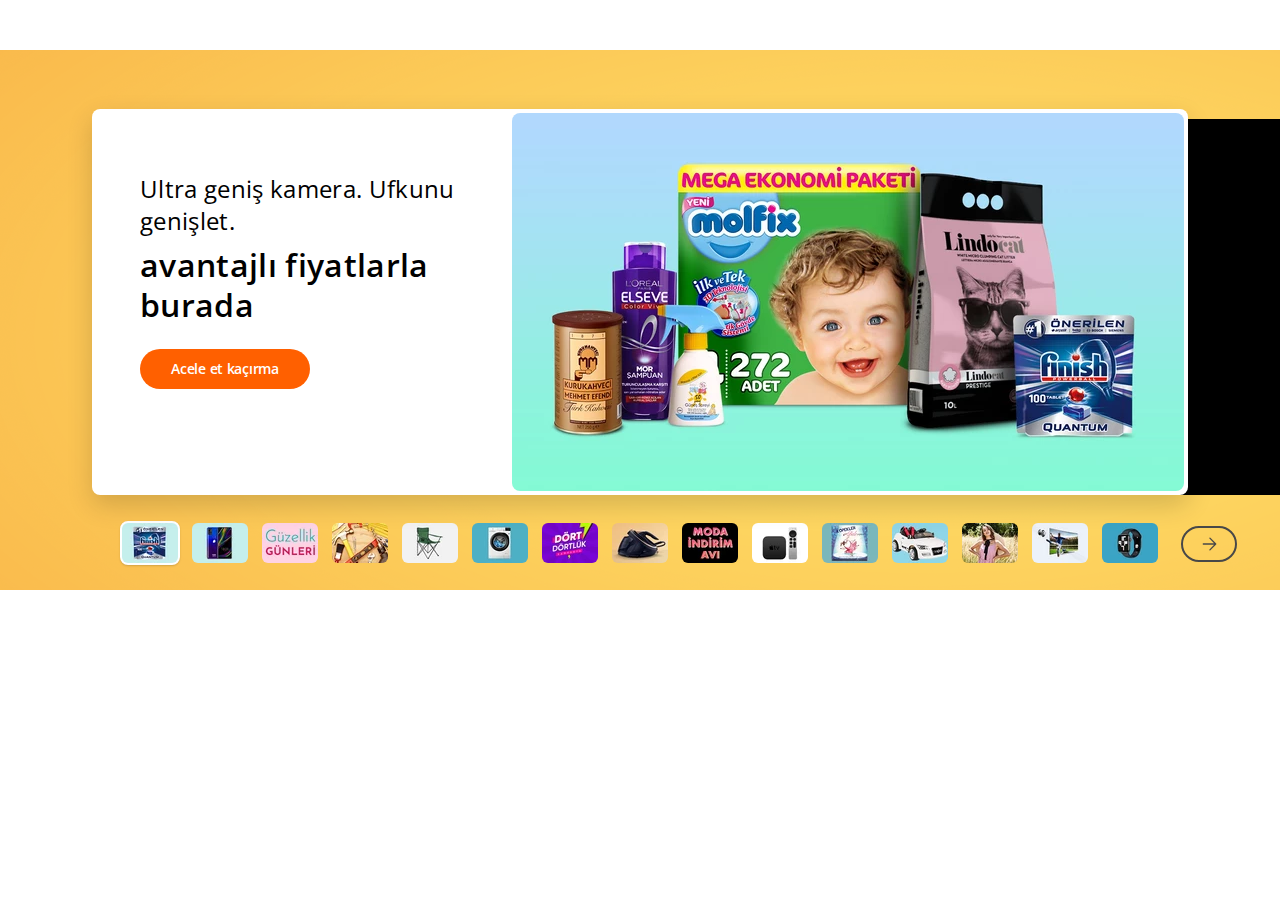
==== index.html @ cb863e78 "Rename case1.html to index.html" ====
<!DOCTYPE html>
<html lang="en">

<head>
    <meta charset="UTF-8">
    <meta http-equiv="X-UA-Compatible" content="IE=edge">
    <meta name="viewport" content="width=device-width, initial-scale=1.0">
    <link rel="stylesheet" href="style.css">
    <script src="script.js"></script>

    <!-- FONTS -->
    <link rel="preconnect" href="https://fonts.googleapis.com">
    <link rel="preconnect" href="https://fonts.gstatic.com" crossorigin>
    <link href="https://fonts.googleapis.com/css2?family=Open+Sans:wght@500&display=swap" rel="stylesheet">
    <!-- Fonts -->
    <title>Case 1 - Slider</title>
</head>

<body>

    <div class="container">
        <div class="bg">
            <!-- Full-width images with number and caption text -->
            <div class="mySlides " style="display: block;">
                <div class="padding">
                    <div class="bg-white">
                        <div class="content">
                            <div class="left">

                                <span class="left-content">Ultra geniş kamera. Ufkunu genişlet.</span>
                                <span class="content-2">avantajlı fiyatlarla burada</span>

                                <a class="customButton" href="#" style="background-color: rgb(255, 96, 0);">
                                    <span class="customButtonText" style="background-color: rgb(255, 96, 0);">Acele et kaçırma</span>
                                </a>

                            </div>

                            <div class="right">
                                <img src="images/img1.jpg" class="image">
                            </div>
                        </div>
                    </div>
                </div>
            </div>
            <div class="mySlides " style="display: none;">
                <div class="padding">
                    <div class="bg-white">
                        <div class="content">
                            <div class="left">

                                <span class="left-content">Ultra geniş kamera. Ufkunu genişlet.</span>
                                <span class="content-2">avantajlı fiyatlarla burada</span>

                                <a class="customButton" href="#" style="background-color: rgb(255, 96, 0);">
                                    <span class="customButtonText" style="background-color: rgb(255, 96, 0);">Acele et kaçırma</span>
                                </a>

                            </div>

                            <div class="right">
                                <img src="images/img2.jpg" class="image">
                            </div>
                        </div>
                    </div>
                </div>
            </div>
            <div class="mySlides" style="display: none;">
                <div class="padding">
                    <div class="bg-white">
                        <div class="content">
                            <div class="left">

                                <span class="left-content">Ultra geniş kamera. Ufkunu genişlet.</span>
                                <span class="content-2">avantajlı fiyatlarla burada</span>

                                <a class="customButton" href="#" style="background-color: rgb(255, 96, 0);">
                                    <span class="customButtonText" style="background-color: rgb(255, 96, 0);">Acele et kaçırma</span>
                                </a>

                            </div>

                            <div class="right">
                                <img src="images/img3.jpg" class="image">
                            </div>
                        </div>
                    </div>
                </div>
            </div>
            <div class="mySlides " style="display: none;">
                <div class="padding">
                    <div class="bg-white">
                        <div class="content">
                            <div class="left">

                                <span class="left-content">Ultra geniş kamera. Ufkunu genişlet.</span>
                                <span class="content-2">avantajlı fiyatlarla burada</span>

                                <a class="customButton" href="#" style="background-color: rgb(255, 96, 0);">
                                    <span class="customButtonText" style="background-color: rgb(255, 96, 0);">Acele et kaçırma</span>
                                </a>

                            </div>

                            <div class="right">
                                <img src="images/img4.jpg" class="image">
                            </div>
                        </div>
                    </div>
                </div>
            </div>
            <div class="mySlides " style="display: none;">
                <div class="padding">
                    <div class="bg-white">
                        <div class="content">
                            <div class="left">

                                <span class="left-content">Ultra geniş kamera. Ufkunu genişlet.</span>
                                <span class="content-2">avantajlı fiyatlarla burada</span>

                                <a class="customButton" href="#" style="background-color: rgb(255, 96, 0);">
                                    <span class="customButtonText" style="background-color: rgb(255, 96, 0);">Acele et kaçırma</span>
                                </a>

                            </div>

                            <div class="right">
                                <img src="images/img5.jpg" class="image">
                            </div>
                        </div>
                    </div>
                </div>
            </div>
            <div class="mySlides " style="display: none;">
                <div class="padding">
                    <div class="bg-white">
                        <div class="content">
                            <div class="left">

                                <span class="left-content">Ultra geniş kamera. Ufkunu genişlet.</span>
                                <span class="content-2">avantajlı fiyatlarla burada</span>

                                <a class="customButton" href="#" style="background-color: rgb(255, 96, 0);">
                                    <span class="customButtonText" style="background-color: rgb(255, 96, 0);">Acele et kaçırma</span>
                                </a>

                            </div>

                            <div class="right">
                                <img src="images/img6.jpg" class="image">
                            </div>
                        </div>
                    </div>
                </div>
            </div>
            <div class="mySlides " style="display: none;">
                <div class="padding">
                    <div class="bg-white">
                        <div class="content">
                            <div class="left">

                                <span class="left-content">Ultra geniş kamera. Ufkunu genişlet.</span>
                                <span class="content-2">avantajlı fiyatlarla burada</span>

                                <a class="customButton" href="#" style="background-color: rgb(255, 96, 0);">
                                    <span class="customButtonText" style="background-color: rgb(255, 96, 0);">Acele et kaçırma</span>
                                </a>

                            </div>

                            <div class="right">
                                <img src="images/img7.jpg" class="image">
                            </div>
                        </div>
                    </div>
                </div>
            </div>
            <div class="mySlides " style="display: none;">
                <div class="padding">
                    <div class="bg-white">
                        <div class="content">
                            <div class="left">

                                <span class="left-content">Ultra geniş kamera. Ufkunu genişlet.</span>
                                <span class="content-2">avantajlı fiyatlarla burada</span>

                                <a class="customButton" href="#" style="background-color: rgb(255, 96, 0);">
                                    <span class="customButtonText" style="background-color: rgb(255, 96, 0);">Acele et kaçırma</span>
                                </a>

                            </div>

                            <div class="right">
                                <img src="images/img8.jpg" class="image">
                            </div>
                        </div>
                    </div>
                </div>

            </div>
            <div class="mySlides " style="display: none;">
                <div class="padding">
                    <div class="bg-white">
                        <div class="content">
                            <div class="left">

                                <span class="left-content">Ultra geniş kamera. Ufkunu genişlet.</span>
                                <span class="content-2">avantajlı fiyatlarla burada</span>

                                <a class="customButton" href="#" style="background-color: rgb(255, 96, 0);">
                                    <span class="customButtonText" style="background-color: rgb(255, 96, 0);">Acele et kaçırma</span>
                                </a>

                            </div>

                            <div class="right">
                                <img src="images/img9.jpg" class="image">
                            </div>
                        </div>
                    </div>
                </div>
            </div>
            <div class="mySlides " style="display: none;">
                <div class="padding">
                    <div class="bg-white">
                        <div class="content">
                            <div class="left">

                                <span class="left-content">Ultra geniş kamera. Ufkunu genişlet.</span>
                                <span class="content-2">avantajlı fiyatlarla burada</span>

                                <a class="customButton" href="#" style="background-color: rgb(255, 96, 0);">
                                    <span class="customButtonText" style="background-color: rgb(255, 96, 0);">Acele et kaçırma</span>
                                </a>

                            </div>

                            <div class="right">
                                <img src="images/img10.jpg" class="image">
                            </div>
                        </div>
                    </div>
                </div>
            </div>
            <div class="mySlides " style="display: none;">
                <div class="padding">
                    <div class="bg-white">
                        <div class="content">
                            <div class="left">

                                <span class="left-content">Ultra geniş kamera. Ufkunu genişlet.</span>
                                <span class="content-2">avantajlı fiyatlarla burada</span>

                                <a class="customButton" href="#" style="background-color: rgb(255, 96, 0);">
                                    <span class="customButtonText" style="background-color: rgb(255, 96, 0);">Acele et kaçırma</span>
                                </a>

                            </div>

                            <div class="right">
                                <img src="images/img11.jpg" class="image">
                            </div>
                        </div>
                    </div>
                </div>
            </div>
            <div class="mySlides " style="display: none;">
                <div class="padding">
                    <div class="bg-white">
                        <div class="content">
                            <div class="left">

                                <span class="left-content">Ultra geniş kamera. Ufkunu genişlet.</span>
                                <span class="content-2">avantajlı fiyatlarla burada</span>

                                <a class="customButton" href="#" style="background-color: rgb(255, 96, 0);">
                                    <span class="customButtonText" style="background-color: rgb(255, 96, 0);">Acele et kaçırma</span>
                                </a>

                            </div>

                            <div class="right">
                                <img src="images/img12.jpg" class="image">
                            </div>
                        </div>
                    </div>
                </div>
            </div>
            <div class="mySlides " style="display: none;">
                <div class="padding">
                    <div class="bg-white">
                        <div class="content">
                            <div class="left">

                                <span class="left-content">Ultra geniş kamera. Ufkunu genişlet.</span>
                                <span class="content-2">avantajlı fiyatlarla burada</span>

                                <a class="customButton" href="#" style="background-color: rgb(255, 96, 0);">
                                    <span class="customButtonText" style="background-color: rgb(255, 96, 0);">Acele et kaçırma</span>
                                </a>

                            </div>

                            <div class="right">
                                <img src="images/img13.jpg" class="image">
                            </div>
                        </div>
                    </div>
                </div>
            </div>
            <div class="mySlides " style="display: none;">
                <div class="padding">
                    <div class="bg-white">
                        <div class="content">
                            <div class="left">

                                <span class="left-content">Ultra geniş kamera. Ufkunu genişlet.</span>
                                <span class="content-2">avantajlı fiyatlarla burada</span>

                                <a class="customButton" href="#" style="background-color: rgb(255, 96, 0);">
                                    <span class="customButtonText" style="background-color: rgb(255, 96, 0);">Acele et kaçırma</span>
                                </a>

                            </div>

                            <div class="right">
                                <img src="images/img14.jpg" class="image">
                            </div>
                        </div>
                    </div>
                </div>
            </div>
            <div class="mySlides " style="display: none;">
                <div class="padding">
                    <div class="bg-white">
                        <div class="content">
                            <div class="left">

                                <span class="left-content">Ultra geniş kamera. Ufkunu genişlet.</span>
                                <span class="content-2">avantajlı fiyatlarla burada</span>

                                <a class="customButton" href="#" style="background-color: rgb(255, 96, 0);">
                                    <span class="customButtonText" style="background-color: rgb(255, 96, 0);">Acele et kaçırma</span>
                                </a>

                            </div>

                            <div class="right">
                                <img src="images/img15.jpg" class="image">
                            </div>
                        </div>
                    </div>
                </div>
            </div>

            <div class="slick-dots">
                <div class="parts">

                    <div class="left-button button-all" style="display: none;">
                        <button class="slick-button" tabindex="0" onclick="plusSlides(-1)" data-hbus>
                            <span class="button-inside left-side">
                                <span class="icon rigth-button-bg"></span>
                            </span>
                        </button>
                    </div>
                    <div class="middle-content">
                        <ul class="slick-ul">
                            <li class="slick slick-active">
                                <a onclick="currentSlide(1)">
                                    <div class="slick-image">
                                        <img src="images/thumbnail1.jpg" alt="">
                                    </div>
                                </a>
                            </li>
                            <li class="slick">
                                <a onclick="currentSlide(2)">
                                    <div class="slick-image">
                                        <img src="images/thumbnail2.jpg" alt="">
                                    </div>
                                </a>
                            </li>
                            <li class="slick">
                                <a onclick="currentSlide(3)">
                                    <div class="slick-image">
                                        <img src="images/thumbnail3.jpg" alt="">
                                    </div>
                                </a>
                            </li>
                            <li class="slick">
                                <a onclick="currentSlide(4)">
                                    <div class="slick-image">
                                        <img src="images/thumbnail4.jpg" alt="">
                                    </div>
                                </a>
                            </li>
                            <li class="slick">
                                <a onclick="currentSlide(5)">
                                    <div class="slick-image">
                                        <img src="images/thumbnail5.jpg" alt="">
                                    </div>
                                </a>
                            </li>
                            <li class="slick">
                                <a onclick="currentSlide(6)">
                                    <div class="slick-image">
                                        <img src="images/thumbnail6.jpg" alt="">
                                    </div>
                                </a>
                            </li>
                            <li class="slick">
                                <a onclick="currentSlide(7)">
                                    <div class="slick-image">
                                        <img src="images/thumbnail7.jpg" alt="">
                                    </div>
                                </a>
                            </li>
                            <li class="slick">
                                <a onclick="currentSlide(8)">
                                    <div class="slick-image">
                                        <img src="images/thumbnail8.jpg" alt="">
                                    </div>
                                </a>
                            </li>
                            <li class="slick">
                                <a onclick="currentSlide(9)">
                                    <div class="slick-image">
                                        <img src="images/thumbnail9.jpg" alt="">
                                    </div>
                                </a>
                            </li>
                            <li class="slick">
                                <a onclick="currentSlide(10)">
                                    <div class="slick-image">
                                        <img src="images/thumbnail10.jpg" alt="">
                                    </div>
                                </a>
                            </li>
                            <li class="slick">
                                <a onclick="currentSlide(11)">
                                    <div class="slick-image">
                                        <img src="images/thumbnail11.jpg" alt="">
                                    </div>
                                </a>
                            </li>
                            <li class="slick">
                                <a onclick="currentSlide(12)">
                                    <div class="slick-image">
                                        <img src="images/thumbnail12.jpg" alt="">
                                    </div>
                                </a>
                            </li>
                            <li class="slick">
                                <a onclick="currentSlide(13)">
                                    <div class="slick-image">
                                        <img src="images/thumbnail13.jpg" alt="">
                                    </div>
                                </a>
                            </li>
                            <li class="slick">
                                <a onclick="currentSlide(14)">
                                    <div class="slick-image">
                                        <img src="images/thumbnail14.jpg" alt="">
                                    </div>
                                </a>
                            </li>
                            <li class="slick">
                                <a onclick="currentSlide(15)">
                                    <div class="slick-image">
                                        <img src="images/thumbnail15.jpg" alt="">
                                    </div>
                                </a>
                            </li>
                        </ul>

                    </div>
                    <div class="right-button button-all">
                        <button class="slick-button" tabindex="0" onclick="plusSlides(1)" data-hbus>
                            <span class="button-inside right-side">
                                <span class="icon left-button-bg"></span>
                            </span>
                        </button>
                    </div>
                </div>
            </div>
        </div>
    </div>
    <br>

</body>

</html>
---- style.css ----
* {
    box-sizing: border-box
}

body {
    margin: 0px;
    margin-top: 50px;
    font-family: 'Open Sans', sans-serif;
}

.bg {
    background-image: url("images/bg.jpg");
    height: 540px;
    width: 100%;
}

.customButton {
    text-decoration: none;
    margin-top: 24px;
    border-radius: 24px;
    -moz-border-radius: 24px;
    -o-border-radius: 24px;
    -webkit-border-radius: 24px;
    -ms-webkit-radius: 24px;
    zoom: 1;
    margin-right: auto;
    min-width: 50px;
    display: -webkit-box;
    display: -ms-flexbox;
    display: flex;
    background-color: #ff6000;
    width: 170px;
}

.customButtonText {
    font-size: 14px;
    border-radius: 24px;
    -moz-border-radius: 24px;
    -o-border-radius: 24px;
    -webkit-border-radius: 24px;
    -ms-webkit-radius: 24px;
    zoom: 1;
    font-weight: 600;
    color: #fff;
    line-height: 1.14;
    letter-spacing: -.26px;
    margin: 0 auto;
    padding: 12px 24px;
    -o-text-overflow: ellipsis;
    text-overflow: ellipsis;
    overflow: hidden;
    max-width: 300px;
    white-space: nowrap;
}

.left {
    padding: 56px 48px 48px;
    -webkit-box-orient: vertical;
    -webkit-box-direction: normal;
    flex-direction: column;
    min-height: 152px;
    -webkit-box-pack: center;
    -ms-flex-pack: center;
    justify-content: center;
}

.right {
    padding: 4px;
    width: 680px;
    min-width: 680px;
}

.left-content {
    margin-top: 8px;
    font-size: 24px;
    line-height: 1.33;
    letter-spacing: .33px;
    max-height: 100px;
    overflow: hidden;
    display: -webkit-box;
    -webkit-line-clamp: 2;
    line-clamp: 2;
    -moz-line-clamp: 2;
    box-orient: vertical;
    -webkit-box-orient: vertical;
    font-family: 'Open Sans', sans-serif;
}

.content-2 {
    margin-top: 8px;
    font-size: 32px;
    font-weight: 600;
    line-height: 1.25;
    letter-spacing: .34px;
    max-height: 100px;
    overflow: hidden;
    display: -webkit-box;
    -webkit-line-clamp: 2;
    line-clamp: 2;
    -moz-line-clamp: 2;
    box-orient: vertical;
    -webkit-box-orient: vertical;
    font-family: 'Open Sans', sans-serif;
}

.content {
    display: flex;
}

.bg-white {
    position: relative;
    z-index: 100;
    width: 1096px;
    height: 386px;
    margin: 0 auto;
    -webkit-border-radius: 8.1px;
    box-sizing: border-box;
    background-color: #fff;
    box-shadow: 0 10px 26px rgb(0 0 0 / 16%);
}

.slick-image>img {
    margin-left: -7.89px;
}

.slick-active {
    border-radius: 10px;
    zoom: 1;
    -webkit-box-shadow: 0 1px 2px 0 rgb(0 0 0 / 16%);
    box-shadow: 0 1px 2px rgb(0 0 0 / 16%);
    border-color: #fff!important;
    background: #fff;
    border-radius: 11px;
    -moz-border-radius: 11px;
    -o-border-radius: 11px;
    -webkit-border-radius: 11px;
    -ms-webkit-radius: 11px;
}

.slick-dots {
    display: -webkit-box!important;
    justify-content: center!important;
    display: flex!important;
    position: absolute;
    width: 100%;
    padding: 0;
    margin: 0;
    list-style: none;
    text-align: center;
    bottom: 25px;
}

.parts {
    padding-left: 16px;
    padding-right: 16px;
    position: relative;
}

.button-all {
    justify-content: center;
    width: 56px;
    height: 36px;
    border-radius: 18px;
    border: 2px solid #484848;
    margin-top: 5px;
    margin-bottom: 6px;
    position: absolute;
    display: flex;
    color: #484848!important;
    border-color: #484848!important;
    cursor: pointer;
}

.left-button {
    right: 100%;
}

.right-button {
    left: 100%;
    top: 0;
    right: 0;
}

.slick-button {
    border: 0;
    margin: 0;
    background-color: transparent;
}

.button-inside {
    display: -webkit-box;
    display: -ms-flexbox;
    display: flex;
    -webkit-box-orient: horizontal;
    -ms-flex-direction: row;
    -webkit-box-align: center;
    -ms-flex-align: center;
    align-items: center;
    padding-left: 20px;
    padding-right: 20px;
    display: block;
}

.left-side {
    -webkit-box-direction: normal;
    flex-direction: row;
    line-height: 1;
    cursor: pointer;
}

.right-side {
    -webkit-box-direction: reverse;
    flex-direction: row-reverse;
    line-height: 1;
    cursor: pointer;
}

.icon {
    background-repeat: no-repeat;
    background-position: 50%;
    background-size: contain;
    width: 15px;
    height: 14px;
    display: block;
    margin-left: auto;
    margin-right: auto;
    color: black;
}

.rigth-button-bg {
    background-image: url("data:image/svg+xml;charset=utf-8,%3Csvg xmlns='http://www.w3.org/2000/svg' width='17' height='16' stroke='%23484848' fill='none'%3E%3Cpath d='M15.531 8H1.47m6.561 6.682L1.47 8l6.56-6.682' fill-rule='evenodd' stroke-linecap='round' stroke-linejoin='round' stroke-width='1.5'/%3E%3C/svg%3E");
}

.left-button-bg {
    background-image: url("data:image/svg+xml;charset=utf-8,%3Csvg xmlns='http://www.w3.org/2000/svg' width='17' height='16' stroke='%23484848' fill='none'%3E%3Cpath d='M1.469 8H15.53m-6.561 6.682L15.53 8 8.97 1.318' fill-rule='evenodd' stroke-linecap='round' stroke-linejoin='round' stroke-width='1.5'/%3E%3C/svg%3E");
}

.slick-ul {
    display: flex;
    list-style: none;
    padding: 0;
    margin: 0;
}

.slick {
    width: 60px!important;
    height: 44px!important;
    border-radius: 8px;
    -moz-border-radius: 8px;
    -o-border-radius: 8px;
    -webkit-border-radius: 8px;
    -ms-webkit-radius: 8px;
    zoom: 1;
    border: 2px solid rgba(0, 0, 0, 0);
    margin: 0 5px;
    overflow: hidden;
    position: relative;
    display: inline-block;
    cursor: pointer;
}

.slick-image {
    position: relative;
    display: block;
    overflow: hidden;
}

.padding {
    padding: 59px 48px 48px;
}

.image {
    width: 672px;
    height: 378px;
    border-radius: 8.1px;
}

.container {
    position: relative;
}

.mySlides {
    display: none;
    transition: opacity 200ms ease 0s, visibility 200ms ease 0s;
}
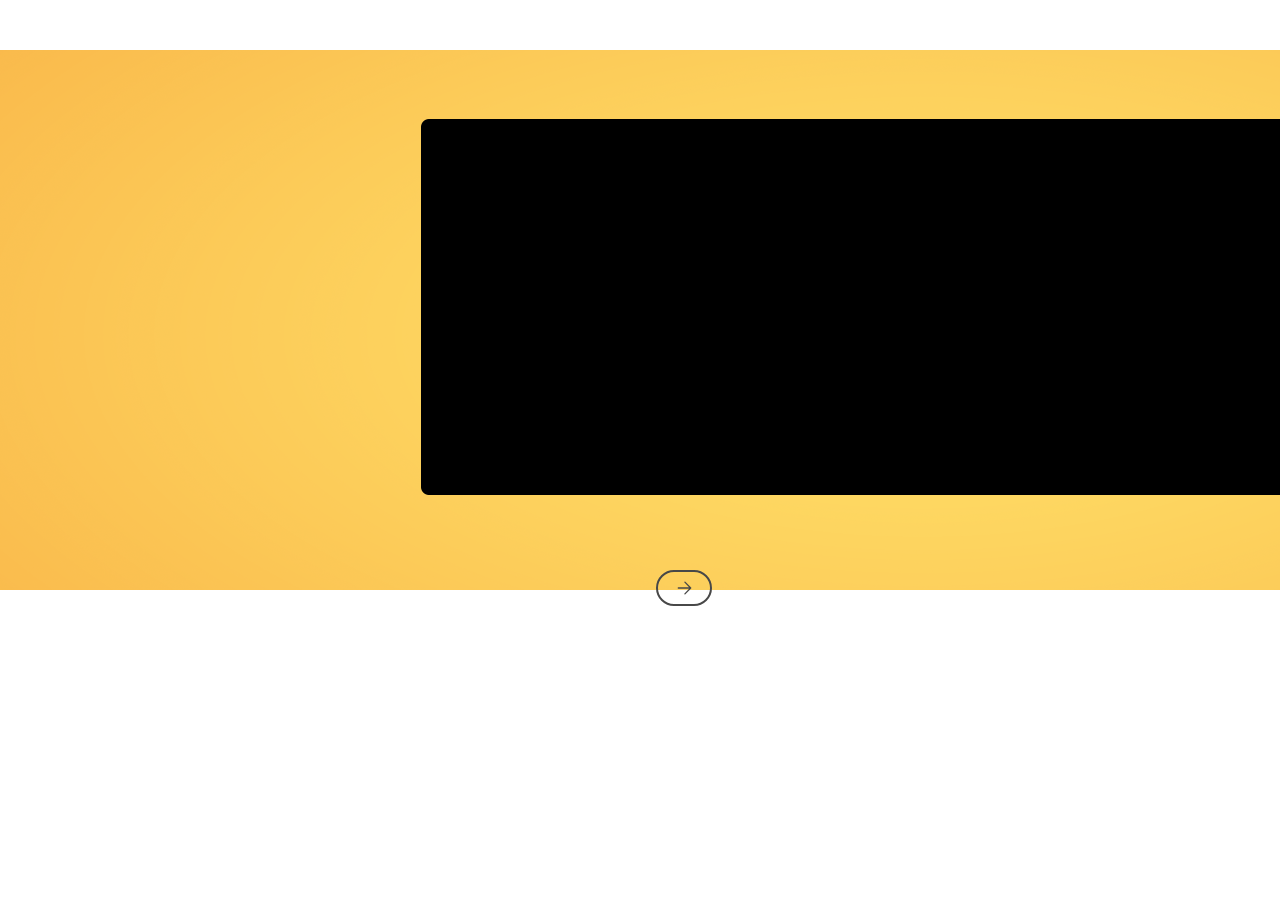
==== commit 167f2da6: "Update index.html" ====
--- a/index.html
+++ b/index.html
@@ -20,339 +20,6 @@
 
     <div class="container">
         <div class="bg">
-            <!-- Full-width images with number and caption text -->
-            <div class="mySlides " style="display: block;">
-                <div class="padding">
-                    <div class="bg-white">
-                        <div class="content">
-                            <div class="left">
-
-                                <span class="left-content">Ultra geniş kamera. Ufkunu genişlet.</span>
-                                <span class="content-2">avantajlı fiyatlarla burada</span>
-
-                                <a class="customButton" href="#" style="background-color: rgb(255, 96, 0);">
-                                    <span class="customButtonText" style="background-color: rgb(255, 96, 0);">Acele et kaçırma</span>
-                                </a>
-
-                            </div>
-
-                            <div class="right">
-                                <img src="images/img1.jpg" class="image">
-                            </div>
-                        </div>
-                    </div>
-                </div>
-            </div>
-            <div class="mySlides " style="display: none;">
-                <div class="padding">
-                    <div class="bg-white">
-                        <div class="content">
-                            <div class="left">
-
-                                <span class="left-content">Ultra geniş kamera. Ufkunu genişlet.</span>
-                                <span class="content-2">avantajlı fiyatlarla burada</span>
-
-                                <a class="customButton" href="#" style="background-color: rgb(255, 96, 0);">
-                                    <span class="customButtonText" style="background-color: rgb(255, 96, 0);">Acele et kaçırma</span>
-                                </a>
-
-                            </div>
-
-                            <div class="right">
-                                <img src="images/img2.jpg" class="image">
-                            </div>
-                        </div>
-                    </div>
-                </div>
-            </div>
-            <div class="mySlides" style="display: none;">
-                <div class="padding">
-                    <div class="bg-white">
-                        <div class="content">
-                            <div class="left">
-
-                                <span class="left-content">Ultra geniş kamera. Ufkunu genişlet.</span>
-                                <span class="content-2">avantajlı fiyatlarla burada</span>
-
-                                <a class="customButton" href="#" style="background-color: rgb(255, 96, 0);">
-                                    <span class="customButtonText" style="background-color: rgb(255, 96, 0);">Acele et kaçırma</span>
-                                </a>
-
-                            </div>
-
-                            <div class="right">
-                                <img src="images/img3.jpg" class="image">
-                            </div>
-                        </div>
-                    </div>
-                </div>
-            </div>
-            <div class="mySlides " style="display: none;">
-                <div class="padding">
-                    <div class="bg-white">
-                        <div class="content">
-                            <div class="left">
-
-                                <span class="left-content">Ultra geniş kamera. Ufkunu genişlet.</span>
-                                <span class="content-2">avantajlı fiyatlarla burada</span>
-
-                                <a class="customButton" href="#" style="background-color: rgb(255, 96, 0);">
-                                    <span class="customButtonText" style="background-color: rgb(255, 96, 0);">Acele et kaçırma</span>
-                                </a>
-
-                            </div>
-
-                            <div class="right">
-                                <img src="images/img4.jpg" class="image">
-                            </div>
-                        </div>
-                    </div>
-                </div>
-            </div>
-            <div class="mySlides " style="display: none;">
-                <div class="padding">
-                    <div class="bg-white">
-                        <div class="content">
-                            <div class="left">
-
-                                <span class="left-content">Ultra geniş kamera. Ufkunu genişlet.</span>
-                                <span class="content-2">avantajlı fiyatlarla burada</span>
-
-                                <a class="customButton" href="#" style="background-color: rgb(255, 96, 0);">
-                                    <span class="customButtonText" style="background-color: rgb(255, 96, 0);">Acele et kaçırma</span>
-                                </a>
-
-                            </div>
-
-                            <div class="right">
-                                <img src="images/img5.jpg" class="image">
-                            </div>
-                        </div>
-                    </div>
-                </div>
-            </div>
-            <div class="mySlides " style="display: none;">
-                <div class="padding">
-                    <div class="bg-white">
-                        <div class="content">
-                            <div class="left">
-
-                                <span class="left-content">Ultra geniş kamera. Ufkunu genişlet.</span>
-                                <span class="content-2">avantajlı fiyatlarla burada</span>
-
-                                <a class="customButton" href="#" style="background-color: rgb(255, 96, 0);">
-                                    <span class="customButtonText" style="background-color: rgb(255, 96, 0);">Acele et kaçırma</span>
-                                </a>
-
-                            </div>
-
-                            <div class="right">
-                                <img src="images/img6.jpg" class="image">
-                            </div>
-                        </div>
-                    </div>
-                </div>
-            </div>
-            <div class="mySlides " style="display: none;">
-                <div class="padding">
-                    <div class="bg-white">
-                        <div class="content">
-                            <div class="left">
-
-                                <span class="left-content">Ultra geniş kamera. Ufkunu genişlet.</span>
-                                <span class="content-2">avantajlı fiyatlarla burada</span>
-
-                                <a class="customButton" href="#" style="background-color: rgb(255, 96, 0);">
-                                    <span class="customButtonText" style="background-color: rgb(255, 96, 0);">Acele et kaçırma</span>
-                                </a>
-
-                            </div>
-
-                            <div class="right">
-                                <img src="images/img7.jpg" class="image">
-                            </div>
-                        </div>
-                    </div>
-                </div>
-            </div>
-            <div class="mySlides " style="display: none;">
-                <div class="padding">
-                    <div class="bg-white">
-                        <div class="content">
-                            <div class="left">
-
-                                <span class="left-content">Ultra geniş kamera. Ufkunu genişlet.</span>
-                                <span class="content-2">avantajlı fiyatlarla burada</span>
-
-                                <a class="customButton" href="#" style="background-color: rgb(255, 96, 0);">
-                                    <span class="customButtonText" style="background-color: rgb(255, 96, 0);">Acele et kaçırma</span>
-                                </a>
-
-                            </div>
-
-                            <div class="right">
-                                <img src="images/img8.jpg" class="image">
-                            </div>
-                        </div>
-                    </div>
-                </div>
-
-            </div>
-            <div class="mySlides " style="display: none;">
-                <div class="padding">
-                    <div class="bg-white">
-                        <div class="content">
-                            <div class="left">
-
-                                <span class="left-content">Ultra geniş kamera. Ufkunu genişlet.</span>
-                                <span class="content-2">avantajlı fiyatlarla burada</span>
-
-                                <a class="customButton" href="#" style="background-color: rgb(255, 96, 0);">
-                                    <span class="customButtonText" style="background-color: rgb(255, 96, 0);">Acele et kaçırma</span>
-                                </a>
-
-                            </div>
-
-                            <div class="right">
-                                <img src="images/img9.jpg" class="image">
-                            </div>
-                        </div>
-                    </div>
-                </div>
-            </div>
-            <div class="mySlides " style="display: none;">
-                <div class="padding">
-                    <div class="bg-white">
-                        <div class="content">
-                            <div class="left">
-
-                                <span class="left-content">Ultra geniş kamera. Ufkunu genişlet.</span>
-                                <span class="content-2">avantajlı fiyatlarla burada</span>
-
-                                <a class="customButton" href="#" style="background-color: rgb(255, 96, 0);">
-                                    <span class="customButtonText" style="background-color: rgb(255, 96, 0);">Acele et kaçırma</span>
-                                </a>
-
-                            </div>
-
-                            <div class="right">
-                                <img src="images/img10.jpg" class="image">
-                            </div>
-                        </div>
-                    </div>
-                </div>
-            </div>
-            <div class="mySlides " style="display: none;">
-                <div class="padding">
-                    <div class="bg-white">
-                        <div class="content">
-                            <div class="left">
-
-                                <span class="left-content">Ultra geniş kamera. Ufkunu genişlet.</span>
-                                <span class="content-2">avantajlı fiyatlarla burada</span>
-
-                                <a class="customButton" href="#" style="background-color: rgb(255, 96, 0);">
-                                    <span class="customButtonText" style="background-color: rgb(255, 96, 0);">Acele et kaçırma</span>
-                                </a>
-
-                            </div>
-
-                            <div class="right">
-                                <img src="images/img11.jpg" class="image">
-                            </div>
-                        </div>
-                    </div>
-                </div>
-            </div>
-            <div class="mySlides " style="display: none;">
-                <div class="padding">
-                    <div class="bg-white">
-                        <div class="content">
-                            <div class="left">
-
-                                <span class="left-content">Ultra geniş kamera. Ufkunu genişlet.</span>
-                                <span class="content-2">avantajlı fiyatlarla burada</span>
-
-                                <a class="customButton" href="#" style="background-color: rgb(255, 96, 0);">
-                                    <span class="customButtonText" style="background-color: rgb(255, 96, 0);">Acele et kaçırma</span>
-                                </a>
-
-                            </div>
-
-                            <div class="right">
-                                <img src="images/img12.jpg" class="image">
-                            </div>
-                        </div>
-                    </div>
-                </div>
-            </div>
-            <div class="mySlides " style="display: none;">
-                <div class="padding">
-                    <div class="bg-white">
-                        <div class="content">
-                            <div class="left">
-
-                                <span class="left-content">Ultra geniş kamera. Ufkunu genişlet.</span>
-                                <span class="content-2">avantajlı fiyatlarla burada</span>
-
-                                <a class="customButton" href="#" style="background-color: rgb(255, 96, 0);">
-                                    <span class="customButtonText" style="background-color: rgb(255, 96, 0);">Acele et kaçırma</span>
-                                </a>
-
-                            </div>
-
-                            <div class="right">
-                                <img src="images/img13.jpg" class="image">
-                            </div>
-                        </div>
-                    </div>
-                </div>
-            </div>
-            <div class="mySlides " style="display: none;">
-                <div class="padding">
-                    <div class="bg-white">
-                        <div class="content">
-                            <div class="left">
-
-                                <span class="left-content">Ultra geniş kamera. Ufkunu genişlet.</span>
-                                <span class="content-2">avantajlı fiyatlarla burada</span>
-
-                                <a class="customButton" href="#" style="background-color: rgb(255, 96, 0);">
-                                    <span class="customButtonText" style="background-color: rgb(255, 96, 0);">Acele et kaçırma</span>
-                                </a>
-
-                            </div>
-
-                            <div class="right">
-                                <img src="images/img14.jpg" class="image">
-                            </div>
-                        </div>
-                    </div>
-                </div>
-            </div>
-            <div class="mySlides " style="display: none;">
-                <div class="padding">
-                    <div class="bg-white">
-                        <div class="content">
-                            <div class="left">
-
-                                <span class="left-content">Ultra geniş kamera. Ufkunu genişlet.</span>
-                                <span class="content-2">avantajlı fiyatlarla burada</span>
-
-                                <a class="customButton" href="#" style="background-color: rgb(255, 96, 0);">
-                                    <span class="customButtonText" style="background-color: rgb(255, 96, 0);">Acele et kaçırma</span>
-                                </a>
-
-                            </div>
-
-                            <div class="right">
-                                <img src="images/img15.jpg" class="image">
-                            </div>
-                        </div>
-                    </div>
-                </div>
-            </div>
-
             <div class="slick-dots">
                 <div class="parts">
 
@@ -364,113 +31,7 @@
                         </button>
                     </div>
                     <div class="middle-content">
-                        <ul class="slick-ul">
-                            <li class="slick slick-active">
-                                <a onclick="currentSlide(1)">
-                                    <div class="slick-image">
-                                        <img src="images/thumbnail1.jpg" alt="">
-                                    </div>
-                                </a>
-                            </li>
-                            <li class="slick">
-                                <a onclick="currentSlide(2)">
-                                    <div class="slick-image">
-                                        <img src="images/thumbnail2.jpg" alt="">
-                                    </div>
-                                </a>
-                            </li>
-                            <li class="slick">
-                                <a onclick="currentSlide(3)">
-                                    <div class="slick-image">
-                                        <img src="images/thumbnail3.jpg" alt="">
-                                    </div>
-                                </a>
-                            </li>
-                            <li class="slick">
-                                <a onclick="currentSlide(4)">
-                                    <div class="slick-image">
-                                        <img src="images/thumbnail4.jpg" alt="">
-                                    </div>
-                                </a>
-                            </li>
-                            <li class="slick">
-                                <a onclick="currentSlide(5)">
-                                    <div class="slick-image">
-                                        <img src="images/thumbnail5.jpg" alt="">
-                                    </div>
-                                </a>
-                            </li>
-                            <li class="slick">
-                                <a onclick="currentSlide(6)">
-                                    <div class="slick-image">
-                                        <img src="images/thumbnail6.jpg" alt="">
-                                    </div>
-                                </a>
-                            </li>
-                            <li class="slick">
-                                <a onclick="currentSlide(7)">
-                                    <div class="slick-image">
-                                        <img src="images/thumbnail7.jpg" alt="">
-                                    </div>
-                                </a>
-                            </li>
-                            <li class="slick">
-                                <a onclick="currentSlide(8)">
-                                    <div class="slick-image">
-                                        <img src="images/thumbnail8.jpg" alt="">
-                                    </div>
-                                </a>
-                            </li>
-                            <li class="slick">
-                                <a onclick="currentSlide(9)">
-                                    <div class="slick-image">
-                                        <img src="images/thumbnail9.jpg" alt="">
-                                    </div>
-                                </a>
-                            </li>
-                            <li class="slick">
-                                <a onclick="currentSlide(10)">
-                                    <div class="slick-image">
-                                        <img src="images/thumbnail10.jpg" alt="">
-                                    </div>
-                                </a>
-                            </li>
-                            <li class="slick">
-                                <a onclick="currentSlide(11)">
-                                    <div class="slick-image">
-                                        <img src="images/thumbnail11.jpg" alt="">
-                                    </div>
-                                </a>
-                            </li>
-                            <li class="slick">
-                                <a onclick="currentSlide(12)">
-                                    <div class="slick-image">
-                                        <img src="images/thumbnail12.jpg" alt="">
-                                    </div>
-                                </a>
-                            </li>
-                            <li class="slick">
-                                <a onclick="currentSlide(13)">
-                                    <div class="slick-image">
-                                        <img src="images/thumbnail13.jpg" alt="">
-                                    </div>
-                                </a>
-                            </li>
-                            <li class="slick">
-                                <a onclick="currentSlide(14)">
-                                    <div class="slick-image">
-                                        <img src="images/thumbnail14.jpg" alt="">
-                                    </div>
-                                </a>
-                            </li>
-                            <li class="slick">
-                                <a onclick="currentSlide(15)">
-                                    <div class="slick-image">
-                                        <img src="images/thumbnail15.jpg" alt="">
-                                    </div>
-                                </a>
-                            </li>
-                        </ul>
+                        <ul class="slick-ul"></ul>
 
                     </div>
                     <div class="right-button button-all">
